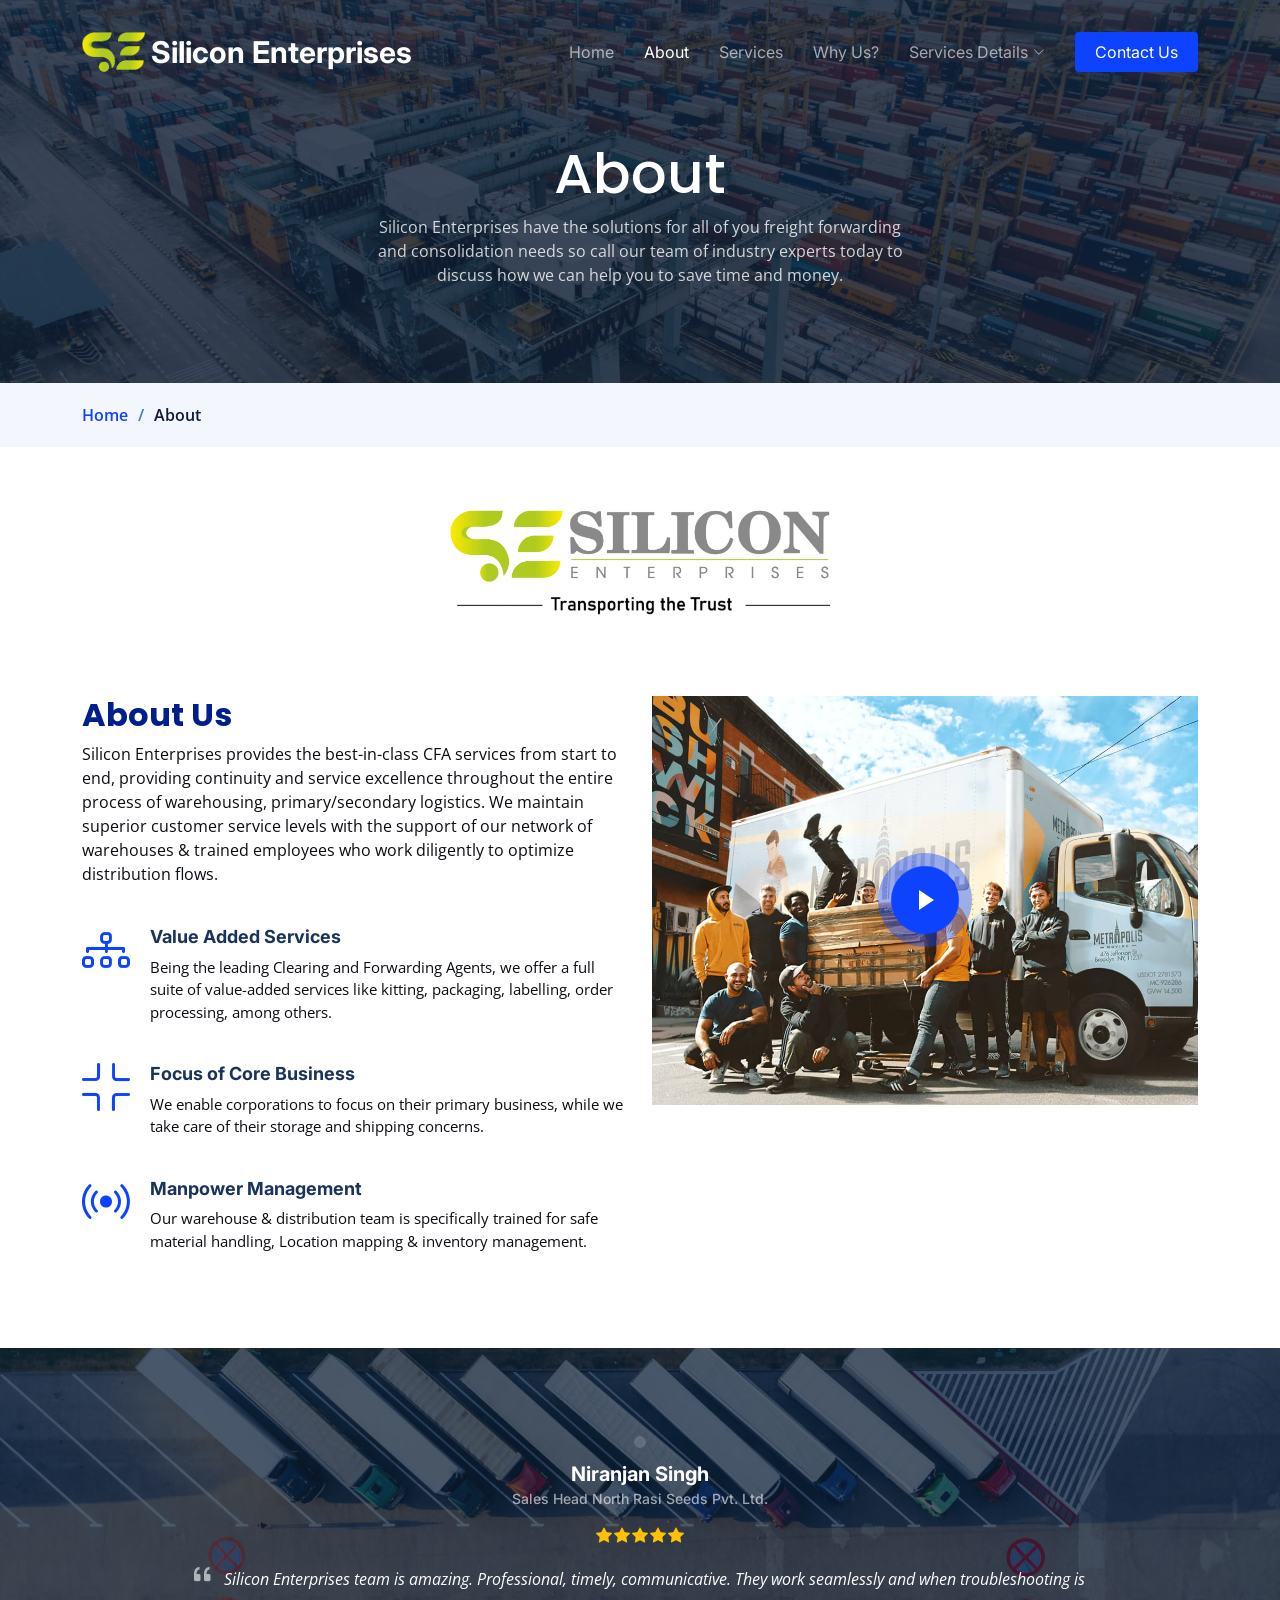
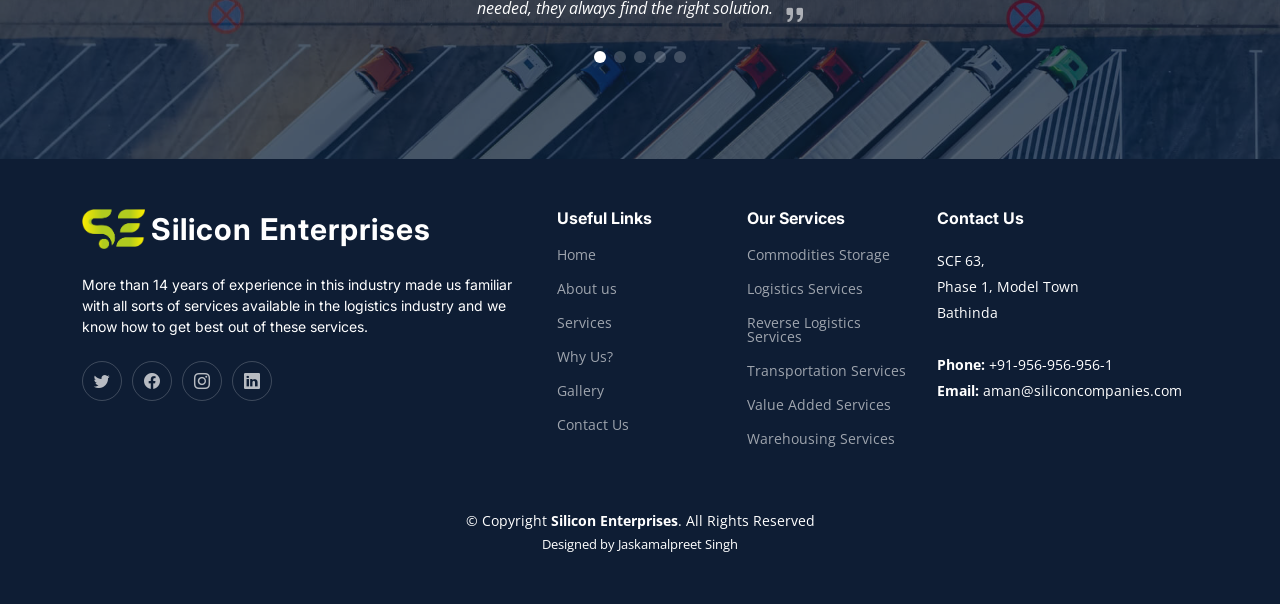
==== about.html @ 683ecbdc "first commit" ====
<!DOCTYPE html>
<html lang="en">

<head>
  <meta charset="utf-8">
  <meta content="width=device-width, initial-scale=1.0" name="viewport">

  <title>About</title>
  <meta content="" name="description">
  <meta content="" name="keywords">

  <!-- Favicons -->
  <link href="assets/img/SE.png" rel="icon">
  <link href="assets/img/apple-touch-icon.png" rel="apple-touch-icon">

  <!-- Google Fonts -->
  <link rel="preconnect" href="https://fonts.googleapis.com">
  <link rel="preconnect" href="https://fonts.gstatic.com" crossorigin>
  <link href="https://fonts.googleapis.com/css2?family=Open+Sans:ital,wght@0,300;0,400;0,500;0,600;0,700;1,300;1,400;1,600;1,700&family=Poppins:ital,wght@0,300;0,400;0,500;0,600;0,700;1,300;1,400;1,500;1,600;1,700&family=Inter:ital,wght@0,300;0,400;0,500;0,600;0,700;1,300;1,400;1,500;1,600;1,700&display=swap" rel="stylesheet">

  <!-- Vendor CSS Files -->
  <link href="assets/vendor/bootstrap/css/bootstrap.min.css" rel="stylesheet">
  <link href="assets/vendor/bootstrap-icons/bootstrap-icons.css" rel="stylesheet">
  <link href="assets/vendor/fontawesome-free/css/all.min.css" rel="stylesheet">
  <link href="assets/vendor/glightbox/css/glightbox.min.css" rel="stylesheet">
  <link href="assets/vendor/swiper/swiper-bundle.min.css" rel="stylesheet">
  <link href="assets/vendor/aos/aos.css" rel="stylesheet">

  <!--Main CSS File -->
  <link href="assets/css/main.css" rel="stylesheet">

</head>

<body>

  <!-- ======= Header ======= -->
  <header id="header" class="header d-flex align-items-center fixed-top">
    <div class="container-fluid container-xl d-flex align-items-center justify-content-between">

      <a href="index.html" class="logo d-flex align-items-center">
        <!-- Uncomment the line below if you also wish to use an image logo -->
        <img src="assets/img/SE.png" alt="">
        <h1>Silicon Enterprises</h1>
      </a>

      <i class="mobile-nav-toggle mobile-nav-show bi bi-list"></i>
      <i class="mobile-nav-toggle mobile-nav-hide d-none bi bi-x"></i>
      <nav id="navbar" class="navbar">
        <ul>
          <li><a href="index.html">Home</a></li>
          <li><a href="about.html" class="active">About</a></li>
          <li><a href="services.html">Services</a></li>
          <li><a href="Whyus.html">Why Us?</a></li>
          <li class="dropdown"><a href="#"><span>Services Details</span> <i class="bi bi-chevron-down dropdown-indicator"></i></a>
            <ul>
              <li><a href="Storage.html">Commodities Storage</a></li>
                  <li><a href="logistics.html">Logistics Services</a></a></li>
                  <li><a href="Reverse.html">Reverse Logistics Services</a></li>
                  <li><a href="Transportation.html">Transportation Services</a></li>
                  <li><a href="value_added.html">Value Added Services</a></li>
                  <li><a href="warehouse.html">Warehousing Services</a></li>
            </ul>
          </li>
          <!-- <li><a href="contact.html">Contact</a></li> -->
          <li><a class="get-a-quote" href="contact.html">Contact Us</a></li>
        </ul>
      </nav><!-- .navbar -->

    </div>
  </header><!-- End Header -->
  <!-- End Header -->

  <main id="main">

    <!-- ======= Breadcrumbs ======= -->
    <div class="breadcrumbs">
      <div class="page-header d-flex align-items-center" style="background-image: url('assets/img/page-header.jpg');">
        <div class="container position-relative">
          <div class="row d-flex justify-content-center">
            <div class="col-lg-6 text-center">
              <h2>About</h2>
              <p>Silicon Enterprises have the solutions for all of you freight forwarding and consolidation needs so call our team of industry experts today to discuss how we can help you to save time and money.</p>
            </div>
          </div>
        </div>
      </div>
      <nav>
        <div class="container">
          <ol>
            <li><a href="index.html">Home</a></li>
            <li>About</li>
          </ol>
        </div>
      </nav>
    </div><!-- End Breadcrumbs -->

    <div class="container">
      <center><img src="assets/img/silicon_logo_crop.png" alt="" width="380px" style="padding-top: 60px;"></center>
    </div>
    <!-- ======= About Us Section ======= -->
    <section id="about" class="about">
      <div class="container" data-aos="fade-up">

        <div class="row gy-4">
          <div class="col-lg-6 position-relative align-self-start order-lg-last order-first">
            <img src="assets/img/about.jpg" class="img-fluid" alt="">
            <a href="https://www.youtube.com/watch?v=LXb3EKWsInQ" class="glightbox play-btn"></a>
          </div>
          <div class="col-lg-6 content order-last  order-lg-first">
            <h3>About Us</h3>
            <p>
              Silicon Enterprises provides the best-in-class CFA services from start to end, providing continuity and service excellence throughout the entire process of warehousing, primary/secondary logistics. We maintain superior customer service levels with the support of our network of warehouses & trained employees who work diligently to optimize distribution flows.
            </p>
            <ul>
              <li data-aos="fade-up" data-aos-delay="100">
                <i class="bi bi-diagram-3"></i>
                <div>
                  <h5>Value Added Services</h5>
                  <p>Being the leading Clearing and Forwarding Agents, we offer a full suite of value-added services like kitting, packaging, labelling, order processing, among others.</p>
                </div>
              </li>
              <li data-aos="fade-up" data-aos-delay="200">
                <i class="bi bi-fullscreen-exit"></i>
                <div>
                  <h5>Focus of Core Business</h5>
                  <p>We enable corporations to focus on their primary business, while we take care of their storage and shipping concerns.</p>
                </div>
              </li>
              <li data-aos="fade-up" data-aos-delay="300">
                <i class="bi bi-broadcast"></i>
                <div>
                  <h5>Manpower Management</h5>
                  <p>Our warehouse & distribution team is specifically trained for safe material handling, Location mapping & inventory management.</p>
                </div>
              </li>
            </ul>
          </div>
        </div>

      </div>
    </section><!-- End About Us Section -->

    
    <!-- ======= Our Team Section ======= -->
    <!-- <section id="team" class="team pt-0">
      <div class="container" data-aos="fade-up">

        <div class="section-header">
          <span>Our Team</span>
          <h2>Our Team</h2>

        </div>

        <div class="row" data-aos="fade-up" data-aos-delay="100">

          <div class="col-lg-4 col-md-6 d-flex">
            <div class="member">
              <img src="assets/img/owner.JPG" class="img-fluid" alt="">
              <div class="member-content"> 
                <h4>Amandeep Sidhu</h4>
                <span>Founder</span>
              
                <div class="social">
                  <a href=""><i class="bi bi-twitter"></i></a>
                  <a href=""><i class="bi bi-facebook"></i></a>
                  <a href=""><i class="bi bi-instagram"></i></a>
                  <a href=""><i class="bi bi-linkedin"></i></a>
                </div>
              </div>
            </div>
          </div>

          <div class="col-lg-4 col-md-6 d-flex">
            <div class="member">
              <img src="assets/img/Web Designer 2.png" class="img-fluid" alt="">
              <div class="member-content">
                <h4>Jaskamalpreet Singh</h4>
                <span>Web Development</span>
                
                <div class="social">
                  <a href=""><i class="bi bi-twitter"></i></a>
                  <a href=""><i class="bi bi-facebook"></i></a>
                  <a href=""><i class="bi bi-instagram"></i></a>
                  <a href=""><i class="bi bi-linkedin"></i></a>
                </div>
              </div>
            </div>
          </div>

          <div class="col-lg-4 col-md-6 d-flex">
            <div class="member">
              <img src="assets/img/Avtar.png" class="img-fluid" alt="">
              <div class="member-content">
                <h4>Avtar Singh</h4>
                <span>Content</span>
                <p>
                  Voluptas necessitatibus occaecati quia. Earum totam consequuntur qui porro et laborum toro des clara
                </p>
                <div class="social">
                  <a href=""><i class="bi bi-twitter"></i></a>
                  <a href=""><i class="bi bi-facebook"></i></a>
                  <a href=""><i class="bi bi-instagram"></i></a>
                  <a href=""><i class="bi bi-linkedin"></i></a>
                </div>
              </div>
            </div>
          </div>

        </div>

      </div>
    </section> -->
    <!-- End Our Team Section -->

    
    <!-- ======= Testimonials Section ======= -->
    <section id="testimonials" class="testimonials">
      <div class="container">

        <div class="slides-1 swiper" data-aos="fade-up">
          <div class="swiper-wrapper">

            <div class="swiper-slide">
              <div class="testimonial-item">
                <img src="assets/img/testimonials/" class="testimonial-img" alt="">
                <h3>Niranjan Singh</h3>
                <h4>Sales Head North Rasi Seeds Pvt. Ltd.</h4>
                <div class="stars">
                  <i class="bi bi-star-fill"></i><i class="bi bi-star-fill"></i><i class="bi bi-star-fill"></i><i
                    class="bi bi-star-fill"></i><i class="bi bi-star-fill"></i>
                </div>
                <p>
                  <i class="bi bi-quote quote-icon-left"></i>
                  Silicon Enterprises team is amazing. Professional, timely, communicative. They work seamlessly and
                  when troubleshooting is needed, they always find the right solution.
                  <i class="bi bi-quote quote-icon-right"></i>
                </p>
              </div>
            </div><!-- End testimonial item -->

            <div class="swiper-slide">
              <div class="testimonial-item">
                <img src="assets/img/testimonials/" class="testimonial-img" alt="">
                <h3>Dhawaj Baliyan</h3>
                <h4>Zonal Manager Willowood Chemicals</h4>
                <div class="stars">
                  <i class="bi bi-star-fill"></i><i class="bi bi-star-fill"></i><i class="bi bi-star-fill"></i><i
                    class="bi bi-star-fill"></i><i class="bi bi-star-fill"></i>
                </div>
                <p>
                  <i class="bi bi-quote quote-icon-left"></i>
                  Working with Silicon Enterprises is very smooth. Everyone is professional, well trained and extremely helpful
                  <i class="bi bi-quote quote-icon-right"></i>
                </p>
              </div>
            </div><!-- End testimonial item -->

            <div class="swiper-slide">
              <div class="testimonial-item">
                <img src="assets/img/testimonials/" class="testimonial-img" alt="">
                <h3>Amit Kumar</h3>
                <h4>Sr. RBM Sira Seeds</h4>
                <div class="stars">
                  <i class="bi bi-star-fill"></i><i class="bi bi-star-fill"></i><i class="bi bi-star-fill"></i><i
                    class="bi bi-star-fill"></i><i class="bi bi-star-fill"></i>
                </div>
                <p>
                  <i class="bi bi-quote quote-icon-left"></i>
                  Amazing service working with Amandeep Sidhu at Silicon Enterprises
                  <i class="bi bi-quote quote-icon-right"></i>
                </p>
              </div>
            </div><!-- End testimonial item -->

            <div class="swiper-slide">
              <div class="testimonial-item">
                <img src="assets/img/testimonials/" class="testimonial-img" alt="">
                <h3>Hari Om Sharma</h3>
                <h4>Zonal Manager Tierra Agrotech Ltd</h4>
                <div class="stars">
                  <i class="bi bi-star-fill"></i><i class="bi bi-star-fill"></i><i class="bi bi-star-fill"></i><i
                    class="bi bi-star-fill"></i><i class="bi bi-star-fill"></i>
                </div>
                <p>
                  <i class="bi bi-quote quote-icon-left"></i>
                  Silicon Enterprises always do a top-notch job for us. If there ever is a problem, they always come to us with a solution.
                  <i class="bi bi-quote quote-icon-right"></i>
                </p>
              </div>
            </div><!-- End testimonial item -->

            <div class="swiper-slide">
              <div class="testimonial-item">
                <img src="assets/img/testimonials/" class="testimonial-img" alt="">
                <h3>Virender Singh Maan</h3>
                <h4>Zonal Manager Field Crop Rasi Seeds Pvt. Ltd.</h4>
                <div class="stars">
                  <i class="bi bi-star-fill"></i><i class="bi bi-star-fill"></i><i class="bi bi-star-fill"></i><i
                    class="bi bi-star-fill"></i><i class="bi bi-star-fill"></i>
                </div>
                <p>
                  <i class="bi bi-quote quote-icon-left"></i>
                  "I can always count on Silicon Enterprises to deliver whatever I need - in even the most limited timeframe. The Silicon Enterprises team is also quite dependable to resolve any issues we may come across with complete satisfaction."
                  <i class="bi bi-quote quote-icon-right"></i>
                </p>
              </div>
            </div><!-- End testimonial item -->

          </div>
          <div class="swiper-pagination"></div>
        </div>

      </div>
    </section><!-- End Testimonials Section -->

    
  </main><!-- End #main -->

  <!-- ======= Footer ======= -->
  <footer id="footer" class="footer">

    <div class="container">
      <div class="row gy-4">
        <div class="col-lg-5 col-md-12 footer-info">
          <a href="index.html" class="logo d-flex align-items-center">
            <img src="assets/img/SE.png" alt="">
            <span>Silicon Enterprises</span>
          </a>
          <p>More than 14 years of experience in this industry made us familiar with all sorts of services available in the logistics industry and we know how to get best out of these services.</p>
          <div class="social-links d-flex mt-4">
            <a href="#" class="twitter"><i class="bi bi-twitter"></i></a>
            <a href="#" class="facebook"><i class="bi bi-facebook"></i></a>
            <a href="#" class="instagram"><i class="bi bi-instagram"></i></a>
            <a href="#" class="linkedin"><i class="bi bi-linkedin"></i></a>
          </div>
        </div>

        <div class="col-lg-2 col-6 footer-links">
          <h4>Useful Links</h4>
          <ul>
            <li><a href="#">Home</a></li>
            <li><a href="about.html">About us</a></li>
            <li><a href="services.html">Services</a></li>
            <li><a href="Whyus.html">Why Us?</a></li>
            <li><a href="Whyus.html">Gallery</a></li>
            <li><a href="contact.html">Contact Us</a></li>
          </ul>
        </div>

        <div class="col-lg-2 col-6 footer-links">
          <h4>Our Services</h4>
          <ul>
            <li><a href="Storage.html">Commodities Storage</a></li>
            <li><a href="logistics.html">Logistics Services</a></a></li>
            <li><a href="Reverse.html">Reverse Logistics Services</a></li>
            <li><a href="Transportation.html">Transportation Services</a></li>
            <li><a href="value_added.html">Value Added Services</a></li>
            <li><a href="warehouse.html">Warehousing Services</a></li>
          </ul>
        </div>

        <div class="col-lg-3 col-md-12 footer-contact text-center text-md-start">
          <h4>Contact Us</h4>
          <p>
            SCF 63, <br>
            Phase 1, Model Town<br>
            Bathinda <br><br>
            <strong>Phone:</strong> +91-956-956-956-1<br>
            <strong>Email:</strong> aman@siliconcompanies.com<br>
          </p>

        </div>

      </div>
    </div>

    <div class="container mt-4">
      <div class="copyright">
        &copy; Copyright <strong><span>Silicon Enterprises</span></strong>. All Rights Reserved
      </div>
      <div class="credits">
        Designed by <a href="https://www.freelancer.com/u/jsbrar07427">Jaskamalpreet Singh</a>
      </div>
    </div>

  </footer>
  <!-- End Footer -->


  <a href="#" class="scroll-top d-flex align-items-center justify-content-center"><i class="bi bi-arrow-up-short"></i></a>

  <div id="preloader"></div>

  <!-- Vendor JS Files -->
  <script src="assets/vendor/bootstrap/js/bootstrap.bundle.min.js"></script>
  <script src="assets/vendor/purecounter/purecounter_vanilla.js"></script>
  <script src="assets/vendor/glightbox/js/glightbox.min.js"></script>
  <script src="assets/vendor/swiper/swiper-bundle.min.js"></script>
  <script src="assets/vendor/aos/aos.js"></script>

  <!-- Template Main JS File -->
  <script src="assets/js/main.js"></script>

</body>

</html>
---- assets/css/main.css ----
/**
* Template Name: Logis - v1.2.1
* Template URL: https://bootstrapmade.com/logis-bootstrap-logistics-website-template/
* Author: BootstrapMade.com
* License: https://bootstrapmade.com/license/
*/

/*--------------------------------------------------------------
# Set main reusable colors and fonts using CSS variables
# Learn more about CSS variables at https://developer.mozilla.org/en-US/docs/Web/CSS/Using_CSS_custom_properties
--------------------------------------------------------------*/
/* Fonts */
:root {
  --font-default: "Open Sans", system-ui, -apple-system, "Segoe UI", Roboto, "Helvetica Neue", Arial, "Noto Sans", "Liberation Sans", sans-serif, "Apple Color Emoji", "Segoe UI Emoji", "Segoe UI Symbol", "Noto Color Emoji";
  --font-primary: "Inter", sans-serif;
  --font-secondary: "Poppins", sans-serif;
}

/* Colors */
:root {
  --color-default: #0a0d13;
  --color-primary: #0d42ff;
  --color-secondary: #0e1d34;
}

/* Smooth scroll behavior */
:root {
  scroll-behavior: smooth;
}

/*--------------------------------------------------------------
# General
--------------------------------------------------------------*/
body {
  font-family: var(--font-default);
  color: var(--color-default);
}

a {
  color: var(--color-primary);
  text-decoration: none;
}

a:hover {
  color: #406aff;
  text-decoration: none;
}

h1,
h2,
h3,
h4,
h5,
h6 {
  font-family: var(--font-primary);
}

/*--------------------------------------------------------------
# Sections & Section Header
--------------------------------------------------------------*/
section {
  padding: 80px 0;
  overflow: hidden;
}

.section-header {
  text-align: center;
  padding: 30px 0;
  position: relative;
}

.section-header h2 {
  font-size: 32px;
  font-weight: 700;
  text-transform: uppercase;
  margin-bottom: 20px;
  padding-bottom: 0;
  color: #001973;
  position: relative;
  z-index: 2;
  margin-bottom: 20px;
  padding-bottom: 20px;
  position: relative;
}

.section-header h2:after {
  content: "";
  position: absolute;
  display: block;
  width: 50px;
  height: 3px;
  background: var(--color-primary);
  left: 0;
  right: 0;
  bottom: 0;
  margin: auto;
}

.section-header span {
  position: absolute;
  top: 46px;
  color: rgba(14, 29, 52, 0.06);
  left: 0;
  right: 0;
  z-index: 1;
  font-weight: 700;
  font-size: 56px;
  text-transform: uppercase;
  line-height: 0;
}

.section-header p {
  margin-bottom: 0;
  position: relative;
  z-index: 2;
}

@media (max-width: 640px) {
  .section-header h2 {
    font-size: 28px;
    margin-bottom: 15px;
  }

  .section-header span {
    font-size: 38px;
  }
}

/*--------------------------------------------------------------
# Breadcrumbs
--------------------------------------------------------------*/
.breadcrumbs .page-header {
  padding: 140px 0 80px 0;
  position: relative;
  background-size: cover;
  background-position: center;
  background-repeat: no-repeat;
}

.breadcrumbs .page-header:before {
  content: "";
  background-color: rgba(14, 29, 52, 0.8);
  position: absolute;
  inset: 0;
}

.breadcrumbs .page-header h2 {
  font-size: 56px;
  font-weight: 500;
  color: #fff;
  font-family: var(--font-secondary);
}

.breadcrumbs .page-header p {
  color: rgba(255, 255, 255, 0.8);
}

.breadcrumbs nav {
  background-color: #f3f6fc;
  padding: 20px 0;
}

.breadcrumbs nav ol {
  display: flex;
  flex-wrap: wrap;
  list-style: none;
  margin: 0;
  padding: 0;
  font-size: 16px;
  font-weight: 600;
  color: var(--color-secondary);
}

.breadcrumbs nav ol a {
  color: var(--color-primary);
  transition: 0.3s;
}

.breadcrumbs nav ol a:hover {
  text-decoration: underline;
}

.breadcrumbs nav ol li+li {
  padding-left: 10px;
}

.breadcrumbs nav ol li+li::before {
  display: inline-block;
  padding-right: 10px;
  color: #4278cc;
  content: "/";
}

/*--------------------------------------------------------------
# Scroll top button
--------------------------------------------------------------*/
.scroll-top {
  position: fixed;
  visibility: hidden;
  opacity: 0;
  right: 15px;
  bottom: 15px;
  z-index: 99999;
  background: var(--color-primary);
  width: 40px;
  height: 40px;
  border-radius: 4px;
  transition: all 0.4s;
}

.scroll-top i {
  font-size: 24px;
  color: #fff;
  line-height: 0;
}

.scroll-top:hover {
  background: rgba(13, 66, 255, 0.8);
  color: #fff;
}

.scroll-top.active {
  visibility: visible;
  opacity: 1;
}

/*--------------------------------------------------------------
# Preloader
--------------------------------------------------------------*/
#preloader {
  position: fixed;
  inset: 0;
  z-index: 9999;
  overflow: hidden;
  background: #fff;
  transition: all 0.6s ease-out;
  width: 100%;
  height: 100vh;
}

#preloader:before,
#preloader:after {
  content: "";
  position: absolute;
  border: 4px solid var(--color-primary);
  border-radius: 50%;
  -webkit-animation: animate-preloader 2s cubic-bezier(0, 0.2, 0.8, 1) infinite;
  animation: animate-preloader 2s cubic-bezier(0, 0.2, 0.8, 1) infinite;
}

#preloader:after {
  -webkit-animation-delay: -0.5s;
  animation-delay: -0.5s;
}

@-webkit-keyframes animate-preloader {
  0% {
    width: 10px;
    height: 10px;
    top: calc(50% - 5px);
    left: calc(50% - 5px);
    opacity: 1;
  }

  100% {
    width: 72px;
    height: 72px;
    top: calc(50% - 36px);
    left: calc(50% - 36px);
    opacity: 0;
  }
}

@keyframes animate-preloader {
  0% {
    width: 10px;
    height: 10px;
    top: calc(50% - 5px);
    left: calc(50% - 5px);
    opacity: 1;
  }

  100% {
    width: 72px;
    height: 72px;
    top: calc(50% - 36px);
    left: calc(50% - 36px);
    opacity: 0;
  }
}

/*--------------------------------------------------------------
# Disable aos animation delay on mobile devices
--------------------------------------------------------------*/
@media screen and (max-width: 768px) {
  [data-aos-delay] {
    transition-delay: 0 !important;
  }
}

/*--------------------------------------------------------------
# Header
--------------------------------------------------------------*/
.header {
  transition: all 0.5s;
  z-index: 997;
  padding: 30px 0;
}

.header.sticked {
  background: rgba(14, 29, 52, 0.9);
  padding: 15px 0;
  box-shadow: 0px 2px 20px rgba(14, 29, 52, 0.1);
}

.header .logo img {
  max-height: 40px;
  margin-right: 6px;
}

.header .logo h1 {
  font-size: 30px;
  margin: 0;
  font-weight: 700;
  color: #fff;
  font-family: var(--font-primary);
}

/*--------------------------------------------------------------
# Desktop Navigation
--------------------------------------------------------------*/
@media (min-width: 1280px) {
  .navbar {
    padding: 0;
  }

  .navbar ul {
    margin: 0;
    padding: 0;
    display: flex;
    list-style: none;
    align-items: center;
  }

  .navbar li {
    position: relative;
  }

  .navbar a,
  .navbar a:focus {
    display: flex;
    align-items: center;
    justify-content: space-between;
    padding: 10px 0 10px 30px;
    font-family: var(--font-primary);
    font-size: 16px;
    font-weight: 400;
    color: rgba(255, 255, 255, 0.6);
    white-space: nowrap;
    transition: 0.3s;
  }

  .navbar a i,
  .navbar a:focus i {
    font-size: 12px;
    line-height: 0;
    margin-left: 5px;
  }

  .navbar a:hover,
  .navbar .active,
  .navbar .active:focus,
  .navbar li:hover>a {
    color: #fff;
  }

  .navbar .get-a-quote,
  .navbar .get-a-quote:focus {
    background: var(--color-primary);
    padding: 8px 20px;
    margin-left: 30px;
    border-radius: 4px;
    color: #fff;
  }

  .navbar .get-a-quote:hover,
  .navbar .get-a-quote:focus:hover {
    color: #fff;
    background: #2756ff;
  }

  .navbar .dropdown ul {
    display: block;
    position: absolute;
    left: 14px;
    top: calc(100% + 30px);
    margin: 0;
    padding: 10px 0;
    z-index: 99;
    opacity: 0;
    visibility: hidden;
    background: #fff;
    box-shadow: 0px 0px 30px rgba(127, 137, 161, 0.25);
    transition: 0.3s;
    border-radius: 4px;
  }

  .navbar .dropdown ul li {
    min-width: 200px;
  }

  .navbar .dropdown ul a {
    padding: 10px 20px;
    font-size: 15px;
    text-transform: none;
    font-weight: 400;
    color: var(--color-secondary);
  }

  .navbar .dropdown ul a i {
    font-size: 12px;
  }

  .navbar .dropdown ul a:hover,
  .navbar .dropdown ul .active:hover,
  .navbar .dropdown ul li:hover>a {
    color: var(--color-primary);
  }

  .navbar .dropdown:hover>ul {
    opacity: 1;
    top: 100%;
    visibility: visible;
  }

  .navbar .dropdown .dropdown ul {
    top: 0;
    left: calc(100% - 30px);
    visibility: hidden;
  }

  .navbar .dropdown .dropdown:hover>ul {
    opacity: 1;
    top: 0;
    left: 100%;
    visibility: visible;
  }
}

@media (min-width: 1280px) and (max-width: 1366px) {
  .navbar .dropdown .dropdown ul {
    left: -90%;
  }

  .navbar .dropdown .dropdown:hover>ul {
    left: -100%;
  }
}

@media (min-width: 1280px) {

  .mobile-nav-show,
  .mobile-nav-hide {
    display: none;
  }
}

/*--------------------------------------------------------------
# Mobile Navigation
--------------------------------------------------------------*/
@media (max-width: 1279px) {
  .navbar {
    position: fixed;
    top: 0;
    right: -100%;
    width: 100%;
    max-width: 400px;
    bottom: 0;
    transition: 0.3s;
    z-index: 9997;
  }

  .navbar ul {
    position: absolute;
    inset: 0;
    padding: 50px 0 10px 0;
    margin: 0;
    background: rgba(14, 29, 52, 0.9);
    overflow-y: auto;
    transition: 0.3s;
    z-index: 9998;
  }

  .navbar a,
  .navbar a:focus {
    display: flex;
    align-items: center;
    justify-content: space-between;
    padding: 12px 20px;
    font-family: var(--font-primary);
    font-size: 16px;
    font-weight: 500;
    color: rgba(255, 255, 255, 0.7);
    white-space: nowrap;
    transition: 0.3s;
  }

  .navbar a i,
  .navbar a:focus i {
    font-size: 12px;
    line-height: 0;
    margin-left: 5px;
  }

  .navbar a:hover,
  .navbar .active,
  .navbar .active:focus,
  .navbar li:hover>a {
    color: #fff;
  }

  .navbar .get-a-quote,
  .navbar .get-a-quote:focus {
    background: var(--color-primary);
    padding: 8px 20px;
    border-radius: 4px;
    margin: 15px;
    color: #fff;
  }

  .navbar .get-a-quote:hover,
  .navbar .get-a-quote:focus:hover {
    color: #fff;
    background: rgba(13, 66, 255, 0.8);
  }

  .navbar .dropdown ul,
  .navbar .dropdown .dropdown ul {
    position: static;
    display: none;
    padding: 10px 0;
    margin: 10px 20px;
    transition: all 0.5s ease-in-out;
    border: 1px solid #19335c;
  }

  .navbar .dropdown>.dropdown-active,
  .navbar .dropdown .dropdown>.dropdown-active {
    display: block;
  }

  .mobile-nav-show {
    color: #fff;
    font-size: 28px;
    cursor: pointer;
    line-height: 0;
    transition: 0.5s;
    z-index: 9999;
    margin-right: 10px;
  }

  .mobile-nav-hide {
    color: #fff;
    font-size: 32px;
    cursor: pointer;
    line-height: 0;
    transition: 0.5s;
    position: fixed;
    right: 20px;
    top: 20px;
    z-index: 9999;
  }

  .mobile-nav-active {
    overflow: hidden;
  }

  .mobile-nav-active .navbar {
    right: 0;
  }

  .mobile-nav-active .navbar:before {
    content: "";
    position: fixed;
    inset: 0;
    background: rgba(14, 29, 52, 0.8);
    z-index: 9996;
  }
}

/*--------------------------------------------------------------
# Featured Services Section
--------------------------------------------------------------*/
.featured-services .service-item {
  position: relative;
  height: 100%;
  margin-bottom: 20px;
}

.featured-services .service-item .icon {
  margin-right: 20px;
}

.featured-services .service-item .icon i {
  color: #001f8d;
  font-size: 48px;
  transition: 0.3s;
}

.featured-services .service-item:hover .icon {
  background: #fff;
}

.featured-services .service-item:hover .icon i {
  color: var(--color-primary);
}

.featured-services .service-item .title {
  font-weight: 700;
  margin-bottom: 10px;
  font-size: 20px;
  color: var(--color-secondary);
  transition: 0.3s;
}

.featured-services .service-item .description {
  font-size: 15px;
  color: #132848;
  margin-bottom: 10px;
}

.featured-services .service-item .readmore {
  display: flex;
  align-items: center;
  color: var(--color-secondary);
  transition: 0.3s;
  font-weight: 700;
  font-size: 14px;
}

.featured-services .service-item .readmore i {
  margin-left: 8px;
}

.featured-services .service-item:hover .title,
.featured-services .service-item:hover .readmore,
.featured-services .service-item:hover .icon i {
  color: var(--color-primary);
}

/*--------------------------------------------------------------
# About Us Section
--------------------------------------------------------------*/
.about .content h3 {
  font-weight: 700;
  font-size: 32px;
  font-family: var(--font-secondary);
  color: #001f8d;
}

.about .content ul {
  list-style: none;
  padding: 0;
}

.about .content ul li {
  display: flex;
  align-items: flex-start;
  margin-top: 40px;
}

.about .content ul i {
  flex-shrink: 0;
  font-size: 48px;
  color: var(--color-primary);
  margin-right: 20px;
  line-height: 0;
}

.about .content ul h5 {
  font-size: 18px;
  font-weight: 700;
  color: #19335c;
}

.about .content ul p {
  font-size: 15px;
}

.about .content p:last-child {
  margin-bottom: 0;
}

.about .play-btn {
  width: 94px;
  height: 94px;
  background: radial-gradient(var(--color-primary) 50%, rgba(13, 66, 255, 0.4) 52%);
  border-radius: 50%;
  display: block;
  position: absolute;
  left: calc(50% - 47px);
  top: calc(50% - 47px);
  overflow: hidden;
}

.about .play-btn:before {
  content: "";
  position: absolute;
  width: 120px;
  height: 120px;
  -webkit-animation-delay: 0s;
  animation-delay: 0s;
  -webkit-animation: pulsate-btn 2s;
  animation: pulsate-btn 2s;
  -webkit-animation-direction: forwards;
  animation-direction: forwards;
  -webkit-animation-iteration-count: infinite;
  animation-iteration-count: infinite;
  -webkit-animation-timing-function: steps;
  animation-timing-function: steps;
  opacity: 1;
  border-radius: 50%;
  border: 5px solid rgba(13, 66, 255, 0.7);
  top: -15%;
  left: -15%;
  background: rgba(198, 16, 0, 0);
}

.about .play-btn:after {
  content: "";
  position: absolute;
  left: 50%;
  top: 50%;
  transform: translateX(-40%) translateY(-50%);
  width: 0;
  height: 0;
  border-top: 10px solid transparent;
  border-bottom: 10px solid transparent;
  border-left: 15px solid #fff;
  z-index: 100;
  transition: all 400ms cubic-bezier(0.55, 0.055, 0.675, 0.19);
}

.about .play-btn:hover:before {
  content: "";
  position: absolute;
  left: 50%;
  top: 50%;
  transform: translateX(-40%) translateY(-50%);
  width: 0;
  height: 0;
  border: none;
  border-top: 10px solid transparent;
  border-bottom: 10px solid transparent;
  border-left: 15px solid #fff;
  z-index: 200;
  -webkit-animation: none;
  animation: none;
  border-radius: 0;
}

.about .play-btn:hover:after {
  border-left: 15px solid var(--color-primary);
  transform: scale(20);
}

@-webkit-keyframes pulsate-btn {
  0% {
    transform: scale(0.6, 0.6);
    opacity: 1;
  }

  100% {
    transform: scale(1, 1);
    opacity: 0;
  }
}

@keyframes pulsate-btn {
  0% {
    transform: scale(0.6, 0.6);
    opacity: 1;
  }

  100% {
    transform: scale(1, 1);
    opacity: 0;
  }
}

/*--------------------------------------------------------------
# Services Section
--------------------------------------------------------------*/
.services .card {
  border: 1px solid rgba(14, 29, 52, 0.15);
  background: #fff;
  position: relative;
  border-radius: 0;
  height: 100%;
}

.services .card .card-img {
  overflow: hidden;
  margin-bottom: 15px;
  border-radius: 0;
}

.services .card .card-img img {
  transition: 0.3s ease-in-out;
}

.services .card h3 {
  font-weight: 700;
  font-size: 18px;
  margin-bottom: 5px;
  padding: 10px 30px;
  text-transform: uppercase;
}

.services .card a {
  color: #001973;
  transition: 0.3;
}

.services .card a:hover {
  color: var(--color-primary);
}

.services .card p {
  padding: 0 30px;
  margin-bottom: 30px;
  color: var(--color-secondary);
  font-size: 15px;
}

.services .card:hover .card-img img {
  transform: scale(1.1);
}

/*--------------------------------------------------------------
# Call To Action Section
--------------------------------------------------------------*/
.call-to-action {
  background: linear-gradient(rgba(14, 29, 52, 0.6), rgba(14, 29, 52, 0.8)), url("../img/cta-bg.jpg") center center;
  background-size: cover;
  padding: 100px 0;
}

@media (min-width: 1365px) {
  .call-to-action {
    background-attachment: fixed;
  }
}

.call-to-action h3 {
  color: #fff;
  font-size: 28px;
  font-weight: 700;
}

.call-to-action p {
  color: #fff;
}

.call-to-action .cta-btn {
  font-family: var(--font-primary);
  font-weight: 500;
  font-size: 16px;
  letter-spacing: 1px;
  display: inline-block;
  padding: 12px 40px;
  border-radius: 5px;
  transition: 0.5s;
  margin: 10px;
  border: 2px solid #fff;
  color: #fff;
}

.call-to-action .cta-btn:hover {
  background: var(--color-primary);
  border: 2px solid var(--color-primary);
}

/*--------------------------------------------------------------
# Features Section
--------------------------------------------------------------*/
.features {
  padding-top: 80px;
}

.features .features-item+.features-item {
  margin-top: 100px;
}

@media (max-width: 640px) {
  .features .features-item+.features-item {
    margin-top: 40px;
  }
}

.features .features-item h3 {
  font-weight: 600;
  font-size: 26px;
  color: #001973;
}

.features .features-item ul {
  list-style: none;
  padding: 0;
}

.features .features-item ul li {
  padding-bottom: 10px;
}

.features .features-item ul li:last-child {
  padding-bottom: 0;
}

.features .features-item ul i {
  font-size: 20px;
  padding-right: 4px;
  color: var(--color-primary);
}

.features .features-item p:last-child {
  margin-bottom: 0;
}

/*--------------------------------------------------------------
# Pricing Section
--------------------------------------------------------------*/
.pricing .pricing-item {
  padding: 60px 40px;
  box-shadow: 0 3px 20px -2px rgba(108, 117, 125, 0.15);
  background: #fff;
  height: 100%;
  border-top: 4px solid #fff;
  border-radius: 5px;
}

.pricing h3 {
  font-weight: 600;
  margin-bottom: 15px;
  font-size: 20px;
  color: var(--color-secondary);
}

.pricing h4 {
  font-size: 48px;
  color: var(--color-primary);
  font-weight: 400;
  font-family: var(--font-primary);
  margin-bottom: 25px;
}

.pricing h4 sup {
  font-size: 28px;
}

.pricing h4 span {
  color: rgba(108, 117, 125, 0.8);
  font-size: 18px;
}

.pricing ul {
  padding: 20px 0;
  list-style: none;
  color: #6c757d;
  text-align: left;
  line-height: 20px;
}

.pricing ul li {
  padding: 10px 0;
  display: flex;
  align-items: center;
}

.pricing ul i {
  color: #059652;
  font-size: 24px;
  padding-right: 3px;
}

.pricing ul .na {
  color: rgba(108, 117, 125, 0.5);
}

.pricing ul .na i {
  color: rgba(108, 117, 125, 0.5);
}

.pricing ul .na span {
  text-decoration: line-through;
}

.pricing .buy-btn {
  display: inline-block;
  padding: 12px 35px;
  border-radius: 4px;
  color: var(--color-primary);
  transition: none;
  font-size: 16px;
  font-weight: 500;
  font-family: var(--font-primary);
  transition: 0.3s;
  border: 1px solid var(--color-primary);
}

.pricing .buy-btn:hover {
  background: var(--color-primary);
  color: #fff;
}

.pricing .featured {
  border-top-color: var(--color-primary);
}

.pricing .featured .buy-btn {
  background: var(--color-primary);
  color: #fff;
}

@media (max-width: 992px) {
  .pricing .box {
    max-width: 60%;
    margin: 0 auto 30px auto;
  }
}

@media (max-width: 767px) {
  .pricing .box {
    max-width: 80%;
    margin: 0 auto 30px auto;
  }
}

@media (max-width: 420px) {
  .pricing .box {
    max-width: 100%;
    margin: 0 auto 30px auto;
  }
}

/*--------------------------------------------------------------
# Frequently Asked Questions Section
--------------------------------------------------------------*/
.faq {
  padding-top: 80px;
}

.faq .accordion-item {
  border: 0;
  margin-bottom: 10px;
}

.faq .accordion-collapse {
  border: 0;
}

.faq .accordion-button {
  padding: 15px 30px 20px 60px;
  font-weight: 600;
  border: 0;
  font-size: 18px;
  color: var(--color-default);
  text-align: left;
  background: rgba(14, 29, 52, 0.03);
  border-radius: 5px;
}

.faq .accordion-button:focus {
  box-shadow: none;
}

.faq .accordion-button:not(.collapsed) {
  color: var(--color-primary);
  border-bottom: 0;
  box-shadow: none;
}

.faq .question-icon {
  position: absolute;
  top: 14px;
  left: 25px;
  font-size: 20px;
  color: var(--color-primary);
}

.faq .accordion-button:after {
  position: absolute;
  right: 15px;
  top: 15px;
}

.faq .accordion-body {
  padding: 0 30px 25px 60px;
  border: 0;
  background: rgba(14, 29, 52, 0.03);
  border-radius: 5px;
}

/*--------------------------------------------------------------
# Testimonials Section
--------------------------------------------------------------*/
.testimonials {
  padding: 80px 0;
  background: url("../img/testimonials-bg.jpg") no-repeat;
  background-position: center center;
  background-size: cover;
  position: relative;
}

.testimonials::before {
  content: "";
  position: absolute;
  inset: 0;
  background: rgba(14, 29, 52, 0.7);
}

.testimonials .section-header {
  margin-bottom: 40px;
}

.testimonials .testimonials-carousel,
.testimonials .testimonials-slider {
  overflow: hidden;
}

.testimonials .testimonial-item {
  text-align: center;
  color: #fff;
}

.testimonials .testimonial-item .testimonial-img {
  width: 100px;
  border-radius: 50%;
  border: 6px solid rgba(255, 255, 255, 0.15);
  margin: 0 auto;
}

.testimonials .testimonial-item h3 {
  font-size: 20px;
  font-weight: bold;
  margin: 10px 0 5px 0;
  color: #fff;
}

.testimonials .testimonial-item h4 {
  font-size: 14px;
  color: rgba(255, 255, 255, 0.6);
  margin: 0 0 15px 0;
}

.testimonials .testimonial-item .stars {
  margin-bottom: 15px;
}

.testimonials .testimonial-item .stars i {
  color: #ffc107;
  margin: 0 1px;
}

.testimonials .testimonial-item .quote-icon-left,
.testimonials .testimonial-item .quote-icon-right {
  color: rgba(255, 255, 255, 0.6);
  font-size: 26px;
  line-height: 0;
}

.testimonials .testimonial-item .quote-icon-left {
  display: inline-block;
  left: -5px;
  position: relative;
}

.testimonials .testimonial-item .quote-icon-right {
  display: inline-block;
  right: -5px;
  position: relative;
  top: 10px;
  transform: scale(-1, -1);
}

.testimonials .testimonial-item p {
  font-style: italic;
  margin: 0 auto 15px auto;
}

.testimonials .swiper-pagination {
  margin-top: 20px;
  position: relative;
}

.testimonials .swiper-pagination .swiper-pagination-bullet {
  width: 12px;
  height: 12px;
  background-color: rgba(255, 255, 255, 0.4);
  opacity: 0.5;
}

.testimonials .swiper-pagination .swiper-pagination-bullet-active {
  background-color: #fff;
  opacity: 1;
}

@media (min-width: 992px) {
  .testimonials .testimonial-item p {
    width: 80%;
  }
}

/*--------------------------------------------------------------
# Stats Counter Section
--------------------------------------------------------------*/
.stats-counter .stats-item {
  padding: 30px;
  width: 100%;
}

.stats-counter .stats-item span {
  font-size: 48px;
  display: block;
  color: var(--color-secondary);
  font-weight: 700;
  margin-bottom: 20px;
  padding-bottom: 20px;
  position: relative;
}

.stats-counter .stats-item span:after {
  content: "";
  position: absolute;
  display: block;
  width: 25px;
  height: 3px;
  background: var(--color-primary);
  left: 0;
  right: 0;
  bottom: 0;
  margin: auto;
}

.stats-counter .stats-item p {
  padding: 0;
  margin: 0;
  font-family: var(--font-primary);
  font-size: 15px;
  font-weight: 500;
  color: var(--color-secondary);
}

/*--------------------------------------------------------------
# Our Team Section
--------------------------------------------------------------*/
.team .member {
  text-align: center;
  margin-bottom: 20px;
  background: #fff;
  border: 1px solid rgba(14, 29, 52, 0.15);
}

.team .member img {
  margin: -1px -1px 30px -1px;
}

.team .member .member-content {
  padding: 0 20px 30px 20px;
}

.team .member h4 {
  font-weight: 700;
  margin-bottom: 2px;
  font-size: 18px;
}

.team .member span {
  font-style: italic;
  display: block;
  font-size: 13px;
  color: #6c757d;
}

.team .member p {
  padding-top: 10px;
  font-size: 14px;
  font-style: italic;
  color: #6c757d;
}

.team .member .social {
  margin-top: 15px;
}

.team .member .social a {
  color: rgba(14, 29, 52, 0.5);
  transition: 0.3s;
}

.team .member .social a:hover {
  color: var(--color-primary);
}

.team .member .social i {
  font-size: 18px;
  margin: 0 2px;
}

/*--------------------------------------------------------------
# Horizontal Pricing Section
--------------------------------------------------------------*/
.horizontal-pricing .pricing-item {
  box-shadow: 0 3px 20px -2px rgba(108, 117, 125, 0.15);
  padding-bottom: 30px;
  background: #fff;
  height: 100%;
  position: relative;
}

.horizontal-pricing h3 {
  font-weight: 700;
  margin-bottom: 0;
  font-size: 24px;
  color: var(--color-secondary);
}

.horizontal-pricing h4 {
  font-size: 48px;
  color: var(--color-primary);
  font-weight: 400;
  font-family: var(--font-primary);
  margin-bottom: 25px;
  text-align: center;
}

.horizontal-pricing h4 sup {
  font-size: 28px;
}

.horizontal-pricing h4 span {
  color: rgba(108, 117, 125, 0.8);
  font-size: 18px;
}

.horizontal-pricing ul {
  padding: 20px 0;
  list-style: none;
  color: #6c757d;
  text-align: left;
  line-height: 20px;
}

.horizontal-pricing ul li {
  padding-top: 15px;
  display: flex;
  align-items: center;
}

.horizontal-pricing ul i {
  color: #059652;
  font-size: 24px;
  padding-right: 3px;
}

.horizontal-pricing ul .na {
  color: rgba(108, 117, 125, 0.5);
}

.horizontal-pricing ul .na i {
  color: rgba(108, 117, 125, 0.5);
}

.horizontal-pricing ul .na span {
  text-decoration: line-through;
}

.horizontal-pricing .buy-btn {
  display: inline-block;
  padding: 12px 40px;
  border-radius: 4px;
  color: #fff;
  background-color: var(--color-primary);
  border: 2px solid var(--color-primary);
  transition: none;
  font-size: 16px;
  font-weight: 500;
  transition: 0.3s;
  font-family: var(--font-primary);
}

.horizontal-pricing .buy-btn:hover {
  background: #406aff;
  border-color: #406aff;
}

.horizontal-pricing .featured {
  background: var(--color-primary);
}

.horizontal-pricing .featured h3,
.horizontal-pricing .featured h4,
.horizontal-pricing .featured h4 span,
.horizontal-pricing .featured ul,
.horizontal-pricing .featured ul .na,
.horizontal-pricing .featured ul i,
.horizontal-pricing .featured ul .na i {
  color: #fff;
}

.horizontal-pricing .featured .buy-btn {
  background: var(--color-primary);
  color: #fff;
  border-color: #fff;
}

.horizontal-pricing .featured .buy-btn:hover {
  background: #fff;
  color: var(--color-primary);
}

/*--------------------------------------------------------------
# Get a Quote Section
--------------------------------------------------------------*/
.get-a-quote .quote-bg {
  min-height: 500px;
  background-size: cover;
  background-position: center;
}

.get-a-quote .php-email-form {
  background: #f3f6fc;
  padding: 40px;
  height: 100%;
}

@media (max-width: 575px) {
  .get-a-quote .php-email-form {
    padding: 20px;
  }
}

.get-a-quote .php-email-form h3 {
  font-size: 14px;
  font-weight: 700;
  text-transform: uppercase;
  letter-spacing: 1px;
}

.get-a-quote .php-email-form h4 {
  font-size: 14px;
  font-weight: 700;
  text-transform: uppercase;
  letter-spacing: 1px;
  margin: 20px 0 0 0;
}

.get-a-quote .php-email-form p {
  font-size: 14px;
  margin-bottom: 20px;
}

.get-a-quote .php-email-form .error-message {
  display: none;
  color: #fff;
  background: #df1529;
  text-align: left;
  padding: 15px;
  margin-bottom: 24px;
  font-weight: 600;
}

.get-a-quote .php-email-form .sent-message {
  display: none;
  color: #fff;
  background: #059652;
  text-align: center;
  padding: 15px;
  margin-bottom: 24px;
  font-weight: 600;
}

.get-a-quote .php-email-form .loading {
  display: none;
  background: #fff;
  text-align: center;
  padding: 15px;
  margin-bottom: 24px;
}

.get-a-quote .php-email-form .loading:before {
  content: "";
  display: inline-block;
  border-radius: 50%;
  width: 24px;
  height: 24px;
  margin: 0 10px -6px 0;
  border: 3px solid #059652;
  border-top-color: #fff;
  -webkit-animation: animate-loading 1s linear infinite;
  animation: animate-loading 1s linear infinite;
}

.get-a-quote .php-email-form input,
.get-a-quote .php-email-form textarea {
  border-radius: 0;
  box-shadow: none;
  font-size: 14px;
  border-radius: 0;
}

.get-a-quote .php-email-form input:focus,
.get-a-quote .php-email-form textarea:focus {
  border-color: var(--color-primary);
}

.get-a-quote .php-email-form input {
  padding: 12px 15px;
}

.get-a-quote .php-email-form textarea {
  padding: 12px 15px;
}

.get-a-quote .php-email-form button[type=submit] {
  background: var(--color-primary);
  border: 0;
  padding: 10px 30px;
  color: #fff;
  transition: 0.4s;
  border-radius: 4px;
}

.get-a-quote .php-email-form button[type=submit]:hover {
  background: rgba(13, 66, 255, 0.8);
}

@-webkit-keyframes animate-loading {
  0% {
    transform: rotate(0deg);
  }

  100% {
    transform: rotate(360deg);
  }
}

@keyframes animate-loading {
  0% {
    transform: rotate(0deg);
  }

  100% {
    transform: rotate(360deg);
  }
}

/*--------------------------------------------------------------
# Contact Section
--------------------------------------------------------------*/
.contact .info-item+.info-item {
  margin-top: 40px;
}

.contact .info-item i {
  font-size: 20px;
  background: var(--color-primary);
  color: #fff;
  width: 44px;
  height: 44px;
  display: flex;
  justify-content: center;
  align-items: center;
  border-radius: 4px;
  transition: all 0.3s ease-in-out;
  margin-right: 15px;
}

.contact .info-item h4 {
  padding: 0;
  font-size: 20px;
  font-weight: 600;
  margin-bottom: 5px;
  color: var(--color-secondary);
}

.contact .info-item p {
  padding: 0;
  margin-bottom: 0;
  font-size: 14px;
  color: rgba(14, 29, 52, 0.8);
}

.contact .php-email-form {
  width: 100%;
  background: #fff;
}

.contact .php-email-form .form-group {
  padding-bottom: 8px;
}

.contact .php-email-form .error-message {
  display: none;
  color: #fff;
  background: #df1529;
  text-align: left;
  padding: 15px;
  font-weight: 600;
}

.contact .php-email-form .error-message br+br {
  margin-top: 25px;
}

.contact .php-email-form .sent-message {
  display: none;
  color: #fff;
  background: #059652;
  text-align: center;
  padding: 15px;
  font-weight: 600;
}

.contact .php-email-form .loading {
  display: none;
  background: #fff;
  text-align: center;
  padding: 15px;
}

.contact .php-email-form .loading:before {
  content: "";
  display: inline-block;
  border-radius: 50%;
  width: 24px;
  height: 24px;
  margin: 0 10px -6px 0;
  border: 3px solid #059652;
  border-top-color: #fff;
  -webkit-animation: animate-loading 1s linear infinite;
  animation: animate-loading 1s linear infinite;
}

.contact .php-email-form input,
.contact .php-email-form textarea {
  border-radius: 4px;
  box-shadow: none;
  font-size: 14px;
}

.contact .php-email-form input {
  height: 44px;
}

.contact .php-email-form textarea {
  padding: 10px 12px;
}

.contact .php-email-form button[type=submit] {
  background: var(--color-primary);
  border: 0;
  padding: 10px 35px;
  color: #fff;
  transition: 0.4s;
  border-radius: 5px;
}

.contact .php-email-form button[type=submit]:hover {
  background: rgba(13, 66, 255, 0.8);
}

@keyframes animate-loading {
  0% {
    transform: rotate(0deg);
  }

  100% {
    transform: rotate(360deg);
  }
}

/*--------------------------------------------------------------
# Service Details Section
--------------------------------------------------------------*/
.service-details .services-list {
  padding: 10px 30px;
  border: 1px solid #d3dff3;
  margin-bottom: 20px;
}

.service-details .services-list a {
  display: block;
  line-height: 1;
  padding: 8px 0 8px 15px;
  border-left: 3px solid #c2cbdf;
  margin: 20px 0;
  color: var(--color-secondary);
  transition: 0.3s;
}

.service-details .services-list a.active {
  font-weight: 700;
  border-color: var(--color-primary);
}

.service-details .services-list a:hover {
  border-color: var(--color-primary);
}

.service-details .services-img {
  margin-bottom: 20px;
}

.service-details h3 {
  font-size: 28px;
  font-weight: 700;
  color: var(--color-secondary);
}

.service-details h4 {
  font-size: 20px;
  font-weight: 700;
  color: var(--color-secondary);
}

.service-details p {
  font-size: 15px;
}

.service-details ul {
  list-style: none;
  padding: 0;
  font-size: 15px;
}

.service-details ul li {
  padding: 5px 0;
  display: flex;
  align-items: center;
}

.service-details ul i {
  font-size: 20px;
  margin-right: 8px;
  color: var(--color-primary);
}

/*--------------------------------------------------------------
# Hero Section
--------------------------------------------------------------*/
.hero {
  width: 100%;
  min-height: 50vh;
  background-color: var(--color-secondary);
  background-image: url("../img/hero-bg.png");
  background-size: cover;
  background-position: center;
  position: relative;
  padding: 120px 0 60px 0;
  color: rgba(255, 255, 255, 0.8);
}

.hero h2 {
  margin-bottom: 20px;
  padding: 0;
  font-size: 48px;
  font-weight: 700;
  color: #fff;
}

@media (max-width: 575px) {
  .hero h2 {
    font-size: 30px;
  }
}

.hero p {
  font-size: 15px;
  font-weight: 400;
  margin-bottom: 40px;
}

.hero form {
  background: #fff;
  padding: 10px;
  border-radius: 10px;
}

.hero form .form-control {
  padding-top: 18px;
  padding-bottom: 18px;
  padding-left: 20px;
  padding-right: 20px;
  border: none;
  margin-right: 10px;
  border: none !important;
  background: none !important;
}

.hero form .form-control:hover,
.hero form .form-control:focus {
  outline: none;
  box-shadow: none;
}

.hero form .btn-primary {
  background-color: var(--color-primary);
  padding: 15px 30px;
}

.hero form .btn-primary:hover {
  background-color: #2756ff;
}

.hero .stats-item {
  padding: 30px;
  width: 100%;
}

.hero .stats-item span {
  font-size: 32px;
  display: block;
  font-weight: 700;
  margin-bottom: 15px;
  padding-bottom: 15px;
  position: relative;
}

.hero .stats-item span:after {
  content: "";
  position: absolute;
  display: block;
  width: 20px;
  height: 3px;
  background: var(--color-primary);
  left: 0;
  right: 0;
  bottom: 0;
  margin: auto;
}

.hero .stats-item p {
  padding: 0;
  margin: 0;
  font-family: var(--font-primary);
  font-size: 15px;
  font-weight: 600;
}

/*--------------------------------------------------------------
# Footer
--------------------------------------------------------------*/
.footer {
  font-size: 14px;
  background-color: var(--color-secondary);
  padding: 50px 0;
  color: white;
}

.footer .footer-info .logo {
  line-height: 0;
  margin-bottom: 25px;
}

.footer .footer-info .logo img {
  max-height: 40px;
  margin-right: 6px;
}

.footer .footer-info .logo span {
  font-size: 30px;
  font-weight: 700;
  letter-spacing: 1px;
  color: #fff;
  font-family: var(--font-primary);
}

.footer .footer-info p {
  font-size: 14px;
  font-family: var(--font-primary);
}

.footer .social-links a {
  display: flex;
  align-items: center;
  justify-content: center;
  width: 40px;
  height: 40px;
  border-radius: 50%;
  border: 1px solid rgba(255, 255, 255, 0.2);
  font-size: 16px;
  color: rgba(255, 255, 255, 0.7);
  margin-right: 10px;
  transition: 0.3s;
}

.footer .social-links a:hover {
  color: #fff;
  border-color: #fff;
}

.footer h4 {
  font-size: 16px;
  font-weight: bold;
  position: relative;
  padding-bottom: 12px;
}

.footer .footer-links {
  margin-bottom: 30px;
}

.footer .footer-links ul {
  list-style: none;
  padding: 0;
  margin: 0;
}

.footer .footer-links ul i {
  padding-right: 2px;
  color: rgba(13, 66, 255, 0.8);
  font-size: 12px;
  line-height: 0;
}

.footer .footer-links ul li {
  padding: 10px 0;
  display: flex;
  align-items: center;
}

.footer .footer-links ul li:first-child {
  padding-top: 0;
}

.footer .footer-links ul a {
  color: rgba(255, 255, 255, 0.6);
  transition: 0.3s;
  display: inline-block;
  line-height: 1;
}

.footer .footer-links ul a:hover {
  color: #fff;
}

.footer .footer-contact p {
  line-height: 26px;
}

.footer .copyright {
  text-align: center;
}

.footer .credits {
  padding-top: 4px;
  text-align: center;
  font-size: 13px;
}

.footer .credits a {
  color: #fff;
}
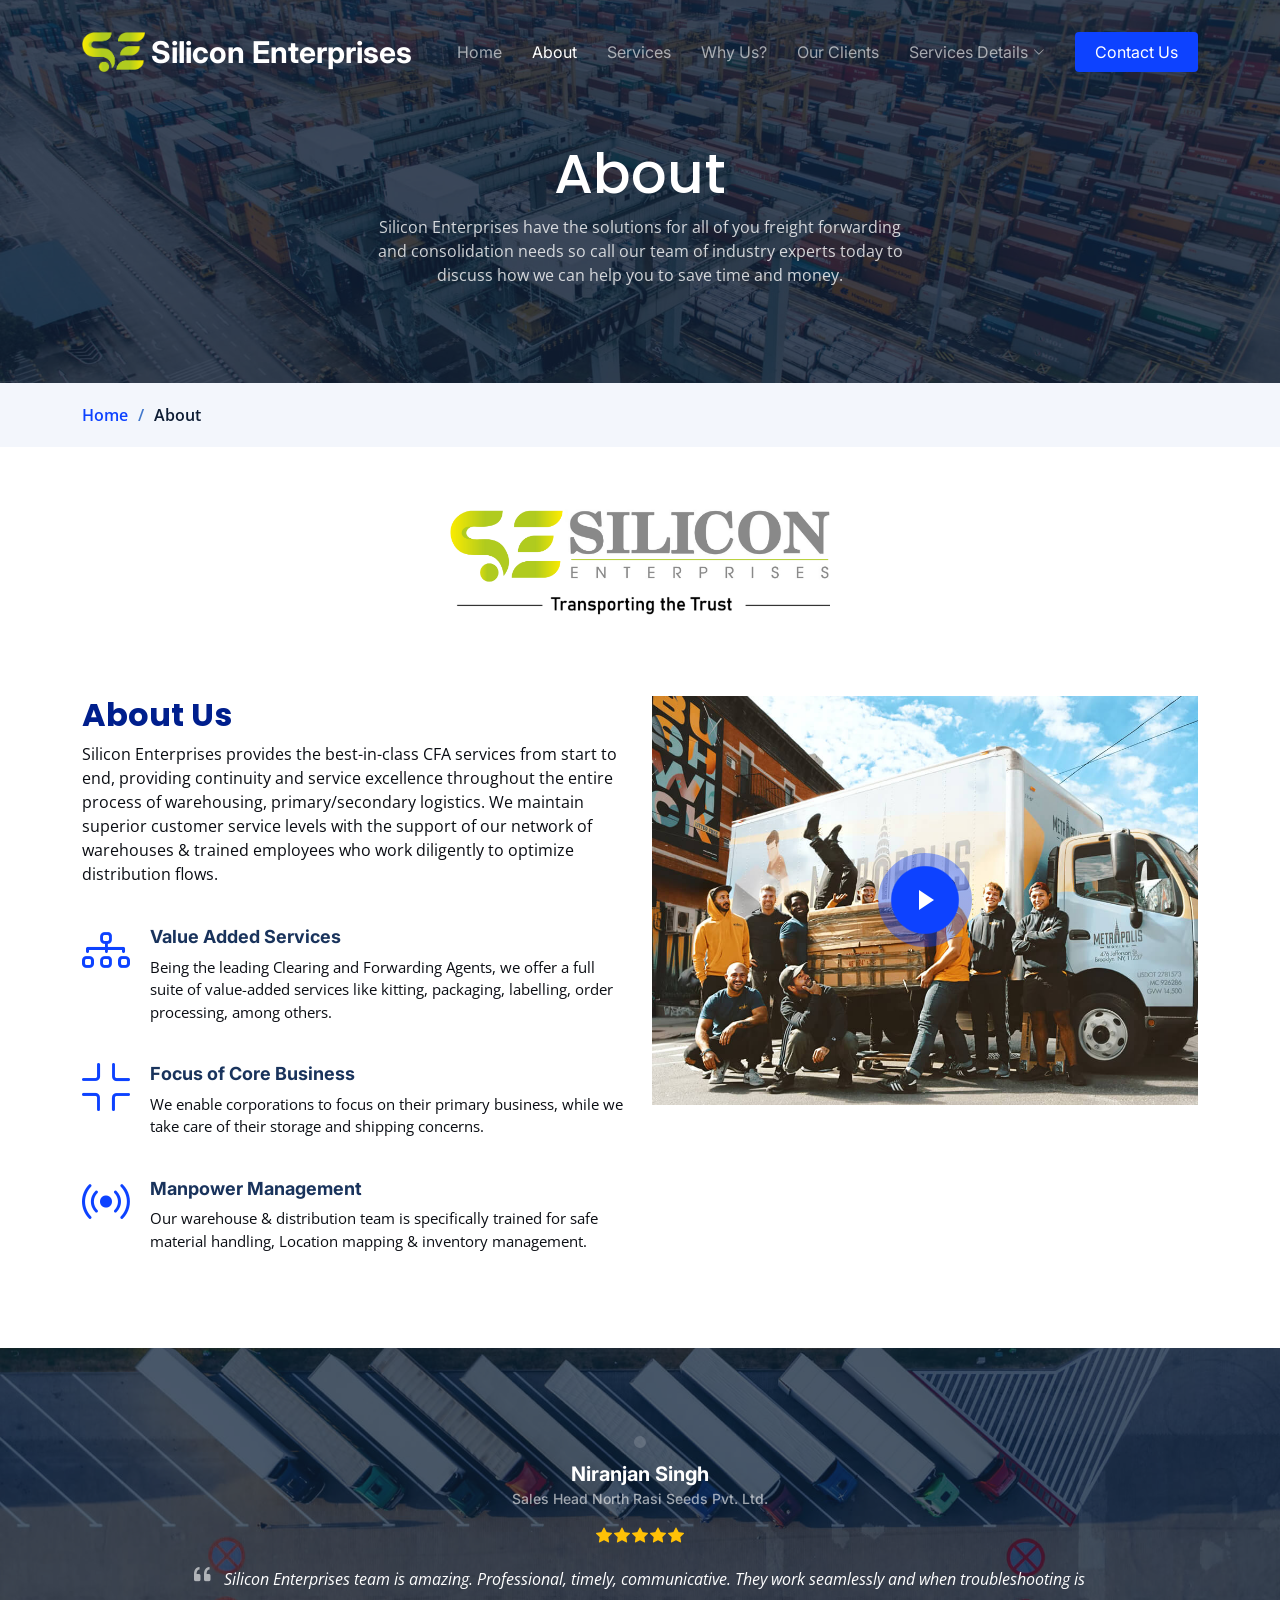
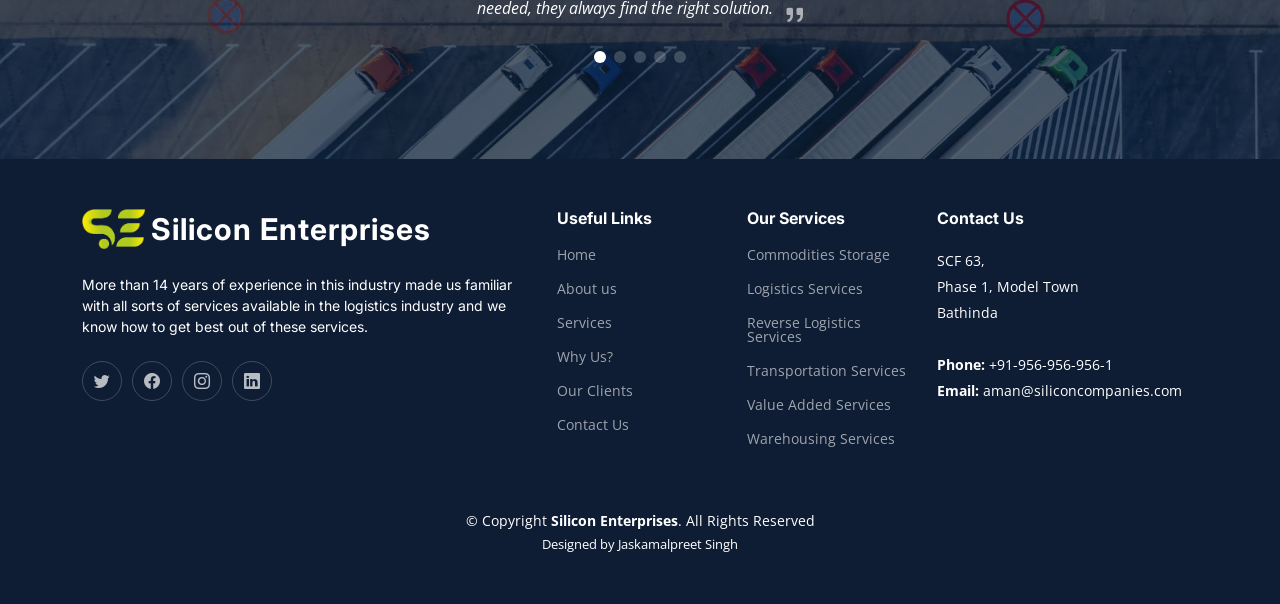
==== commit eb680716: "our clients section" ====
--- a/about.html
+++ b/about.html
@@ -50,7 +50,8 @@
           <li><a href="index.html">Home</a></li>
           <li><a href="about.html" class="active">About</a></li>
           <li><a href="services.html">Services</a></li>
-          <li><a href="Whyus.html">Why Us?</a></li>
+          <li><a href="Whyus.html">Why Us?</a></li>
+          <li><a href="clients.html">Our Clients</a></li>
           <li class="dropdown"><a href="#"><span>Services Details</span> <i class="bi bi-chevron-down dropdown-indicator"></i></a>
             <ul>
               <li><a href="Storage.html">Commodities Storage</a></li>
@@ -342,7 +343,7 @@
             <li><a href="about.html">About us</a></li>
             <li><a href="services.html">Services</a></li>
             <li><a href="Whyus.html">Why Us?</a></li>
-            <li><a href="Whyus.html">Gallery</a></li>
+            <li><a href="clients.html">Our Clients</a></li>
             <li><a href="contact.html">Contact Us</a></li>
           </ul>
         </div>
@@ -403,4 +404,4 @@
 
 </body>
 
-</html>+</html>
--- a/assets/css/main.css
+++ b/assets/css/main.css
@@ -791,6 +791,79 @@
 /*--------------------------------------------------------------
 # Services Section
 --------------------------------------------------------------*/
+.clients-section {
+  position: relative;
+  padding-top: 24px;
+  background: linear-gradient(135deg, #f7faff 0%, #eef4ff 100%);
+}
+
+.clients-section .section-header {
+  padding-top: 20px;
+}
+
+.clients-section .client-logos {
+  --bs-gutter-x: 1.25rem;
+  --bs-gutter-y: 1.25rem;
+}
+
+.clients-section .client-logos > div {
+  display: flex;
+}
+
+.clients-section .card-img {
+  display: flex;
+  align-items: center;
+  justify-content: center;
+  width: 100%;
+  min-height: 142px;
+  margin: 0;
+  padding: 22px;
+  overflow: hidden;
+  border: 1px solid rgba(13, 66, 255, 0.1);
+  border-radius: 14px;
+  background: #fff;
+  box-shadow: 0 8px 24px rgba(14, 29, 52, 0.08);
+  transition: transform 0.25s ease, box-shadow 0.25s ease, border-color 0.25s ease;
+}
+
+.clients-section .card-img img {
+  display: block;
+  width: 100%;
+  height: 82px;
+  object-fit: contain;
+  filter: grayscale(100%);
+  opacity: 0.78;
+  transition: filter 0.25s ease, opacity 0.25s ease, transform 0.25s ease;
+}
+
+.clients-section .card-img:hover {
+  transform: translateY(-6px);
+  border-color: rgba(13, 66, 255, 0.35);
+  box-shadow: 0 14px 30px rgba(14, 29, 52, 0.14);
+}
+
+.clients-section .card-img:hover img {
+  filter: grayscale(0);
+  opacity: 1;
+  transform: scale(1.04);
+}
+
+@media (max-width: 575px) {
+  .clients-section .client-logos {
+    --bs-gutter-x: 0.9rem;
+    --bs-gutter-y: 0.9rem;
+  }
+
+  .clients-section .card-img {
+    min-height: 118px;
+    padding: 16px;
+  }
+
+  .clients-section .card-img img {
+    height: 68px;
+  }
+}
+
 .services .card {
   border: 1px solid rgba(14, 29, 52, 0.15);
   background: #fff;
@@ -925,6 +998,181 @@
 
 .features .features-item p:last-child {
   margin-bottom: 0;
+}
+
+/*--------------------------------------------------------------
+# Why Us Page
+--------------------------------------------------------------*/
+.why-us-brand {
+  display: flex;
+  justify-content: center;
+  padding-top: 46px;
+}
+
+.why-us-brand img {
+  width: min(290px, 72vw);
+  padding: 16px 26px;
+  border: 1px solid rgba(13, 66, 255, 0.12);
+  border-radius: 18px;
+  background: #fff;
+  box-shadow: 0 12px 28px rgba(14, 29, 52, 0.08);
+}
+
+.why-us-content {
+  padding-top: 48px;
+}
+
+.why-us-intro {
+  padding: 52px;
+  border-radius: 24px;
+  background: linear-gradient(135deg, #f6f9ff 0%, #edf4ff 100%);
+}
+
+.why-us-eyebrow {
+  margin-bottom: 14px;
+  color: var(--color-primary);
+  font-family: var(--font-primary);
+  font-size: 14px;
+  font-weight: 700;
+  letter-spacing: 0.08em;
+  text-transform: uppercase;
+}
+
+.why-us-intro h1 {
+  margin-bottom: 20px;
+  color: #001973;
+  font-size: clamp(32px, 4vw, 48px);
+  font-weight: 700;
+  line-height: 1.16;
+}
+
+.why-us-intro p:not(.why-us-eyebrow) {
+  color: #42526a;
+  font-size: 16px;
+  line-height: 1.75;
+}
+
+.why-us-actions {
+  display: flex;
+  flex-wrap: wrap;
+  gap: 14px;
+  margin-top: 28px;
+}
+
+.why-us-primary,
+.why-us-secondary {
+  display: inline-flex;
+  align-items: center;
+  gap: 8px;
+  padding: 12px 20px;
+  border-radius: 8px;
+  font-family: var(--font-primary);
+  font-weight: 600;
+  transition: 0.25s ease;
+}
+
+.why-us-primary {
+  color: #fff;
+  background: #001973;
+}
+
+.why-us-primary:hover {
+  color: #fff;
+  background: var(--color-primary);
+  transform: translateY(-2px);
+}
+
+.why-us-secondary {
+  border: 1px solid rgba(0, 25, 115, 0.25);
+  color: #001973;
+  background: #fff;
+}
+
+.why-us-secondary:hover {
+  color: var(--color-primary);
+  border-color: var(--color-primary);
+}
+
+.why-us-image-wrap {
+  overflow: hidden;
+  border-radius: 18px;
+  box-shadow: 0 16px 30px rgba(14, 29, 52, 0.16);
+}
+
+.why-us-image-wrap img {
+  width: 100%;
+  min-height: 320px;
+  object-fit: cover;
+}
+
+.why-us-value-grid {
+  margin-top: 24px;
+}
+
+.why-us-value-card {
+  height: 100%;
+  padding: 30px;
+  border: 1px solid #e4eaf5;
+  border-radius: 16px;
+  background: #fff;
+  box-shadow: 0 10px 26px rgba(14, 29, 52, 0.07);
+  transition: transform 0.25s ease, box-shadow 0.25s ease;
+}
+
+.why-us-value-card:hover {
+  transform: translateY(-6px);
+  box-shadow: 0 16px 30px rgba(14, 29, 52, 0.12);
+}
+
+.why-us-icon {
+  display: inline-flex;
+  align-items: center;
+  justify-content: center;
+  width: 48px;
+  height: 48px;
+  margin-bottom: 20px;
+  border-radius: 12px;
+  color: var(--color-primary);
+  background: #e9efff;
+  font-size: 23px;
+}
+
+.why-us-value-card h3 {
+  margin-bottom: 16px;
+  color: #001973;
+  font-size: 20px;
+}
+
+.why-us-value-card ul {
+  margin: 0;
+  padding: 0;
+  list-style: none;
+}
+
+.why-us-value-card li {
+  position: relative;
+  padding: 0 0 12px 24px;
+  color: #52627a;
+  font-size: 14px;
+  line-height: 1.55;
+}
+
+.why-us-value-card li::before {
+  content: "✓";
+  position: absolute;
+  left: 0;
+  color: var(--color-primary);
+  font-weight: 700;
+}
+
+@media (max-width: 767px) {
+  .why-us-intro {
+    padding: 32px 24px;
+  }
+
+  .why-us-image-wrap img {
+    min-height: 240px;
+  }
 }
 
 /*--------------------------------------------------------------
@@ -1961,4 +2209,4 @@
 
 .footer .credits a {
   color: #fff;
-}+}
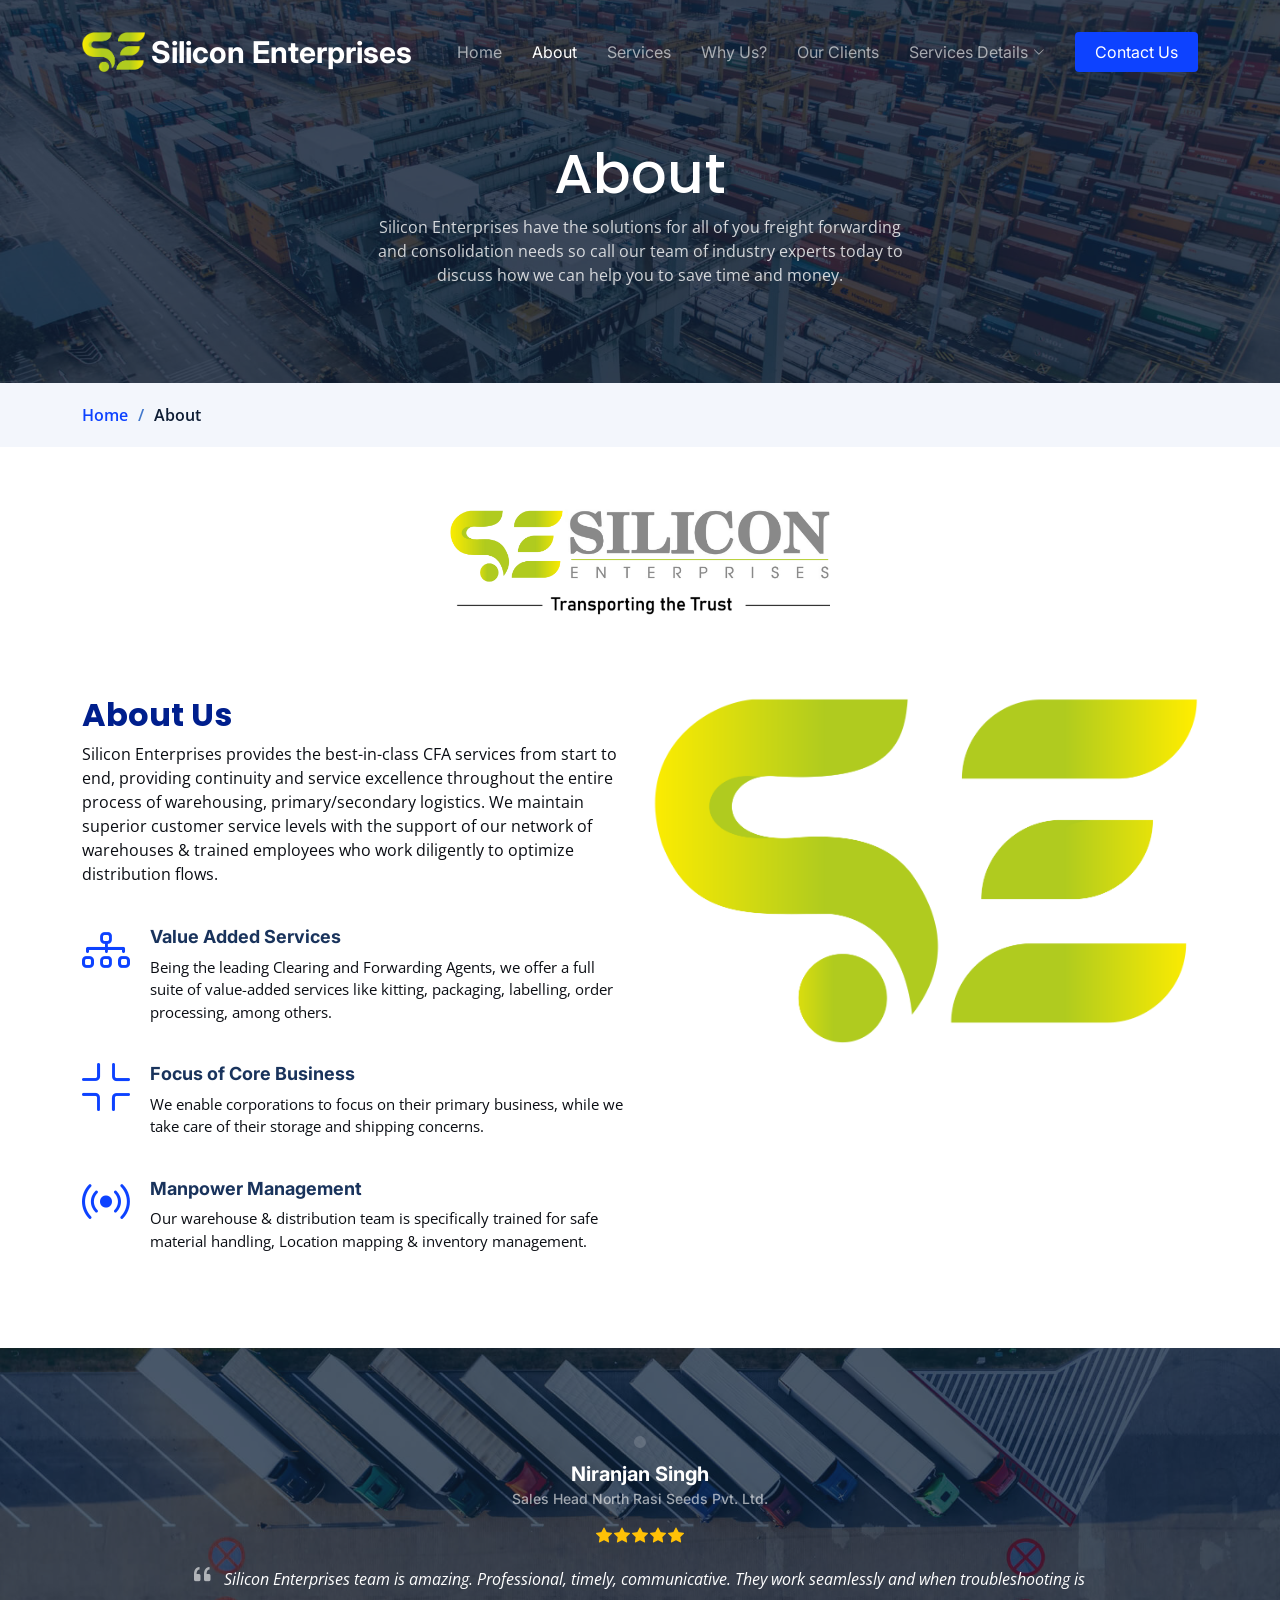
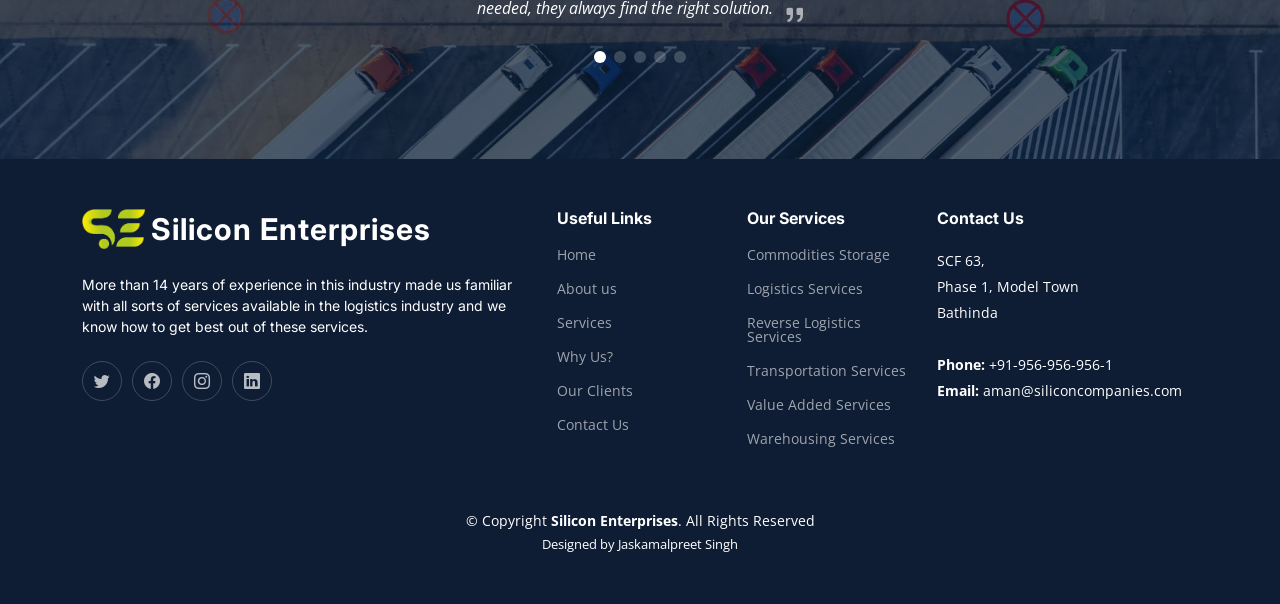
==== commit 543296fc: "fixed issues" ====
--- a/about.html
+++ b/about.html
@@ -50,8 +50,8 @@
           <li><a href="index.html">Home</a></li>
           <li><a href="about.html" class="active">About</a></li>
           <li><a href="services.html">Services</a></li>
-          <li><a href="Whyus.html">Why Us?</a></li>
-          <li><a href="clients.html">Our Clients</a></li>
+          <li><a href="Whyus.html">Why Us?</a></li>
+          <li><a href="clients.html">Our Clients</a></li>
           <li class="dropdown"><a href="#"><span>Services Details</span> <i class="bi bi-chevron-down dropdown-indicator"></i></a>
             <ul>
               <li><a href="Storage.html">Commodities Storage</a></li>
@@ -104,8 +104,7 @@
 
         <div class="row gy-4">
           <div class="col-lg-6 position-relative align-self-start order-lg-last order-first">
-            <img src="assets/img/about.jpg" class="img-fluid" alt="">
-            <a href="https://www.youtube.com/watch?v=LXb3EKWsInQ" class="glightbox play-btn"></a>
+            <img src="assets/img/SE.png" class="img-fluid" alt="">
           </div>
           <div class="col-lg-6 content order-last  order-lg-first">
             <h3>About Us</h3>
@@ -343,7 +342,7 @@
             <li><a href="about.html">About us</a></li>
             <li><a href="services.html">Services</a></li>
             <li><a href="Whyus.html">Why Us?</a></li>
-            <li><a href="clients.html">Our Clients</a></li>
+            <li><a href="clients.html">Our Clients</a></li>
             <li><a href="contact.html">Contact Us</a></li>
           </ul>
         </div>
@@ -404,4 +403,4 @@
 
 </body>
 
-</html>
+</html>
